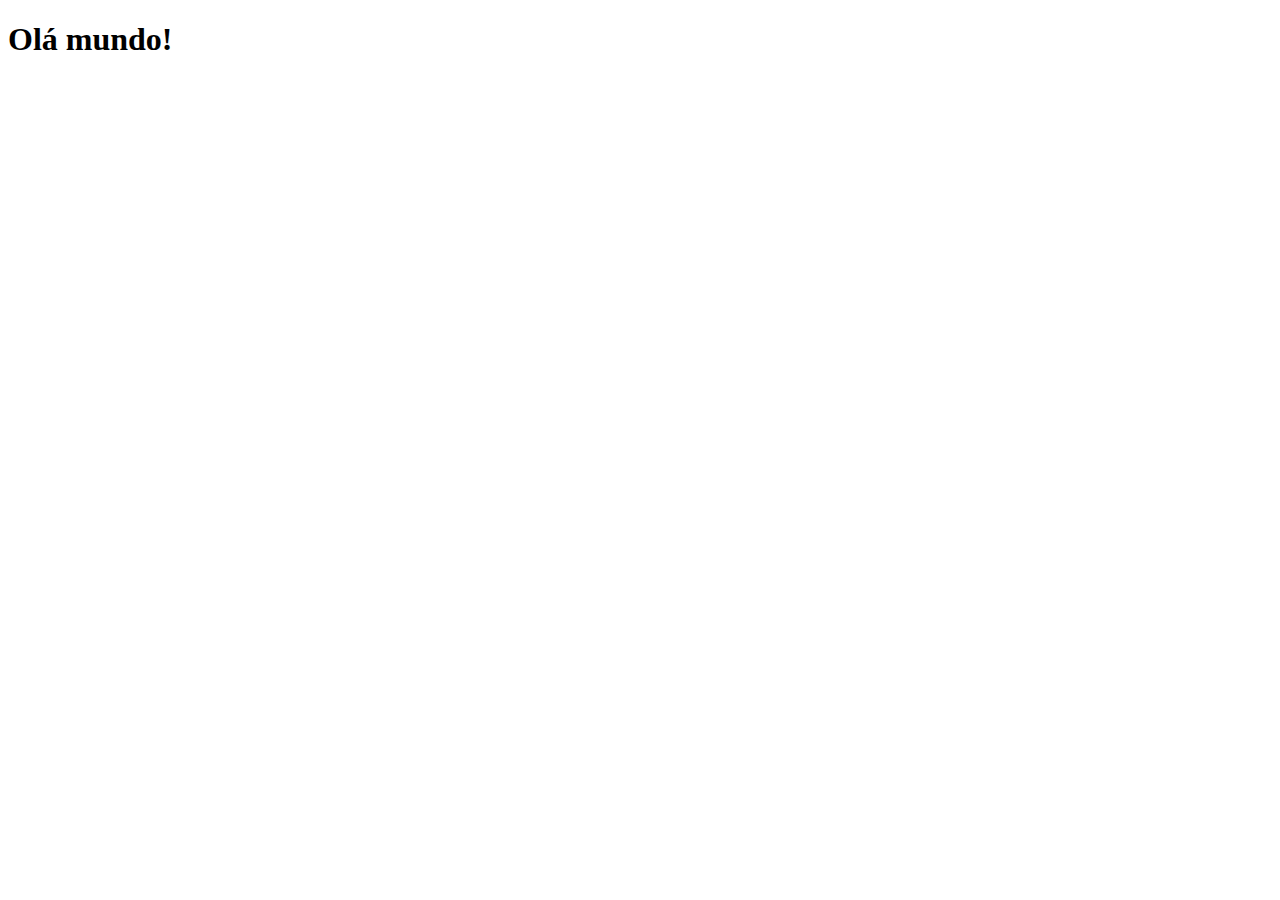
==== index.html @ 770b2184 "novo projeto" ====
<!DOCTYPE html>
<html lang="pt-br">
<head>
    <meta charset="UTF-8">
    <meta http-equiv="X-UA-Compatible" content="IE=edge">
    <meta name="viewport" content="width=device-width, initial-scale=1.0">
    <link rel="shortcut icon" href="favicon.ico" type="image/x-icon">
    <title>Redes sociais</title>
</head>
<body>
    <h1>Olá mundo!</h1>
    
</body>
</html>
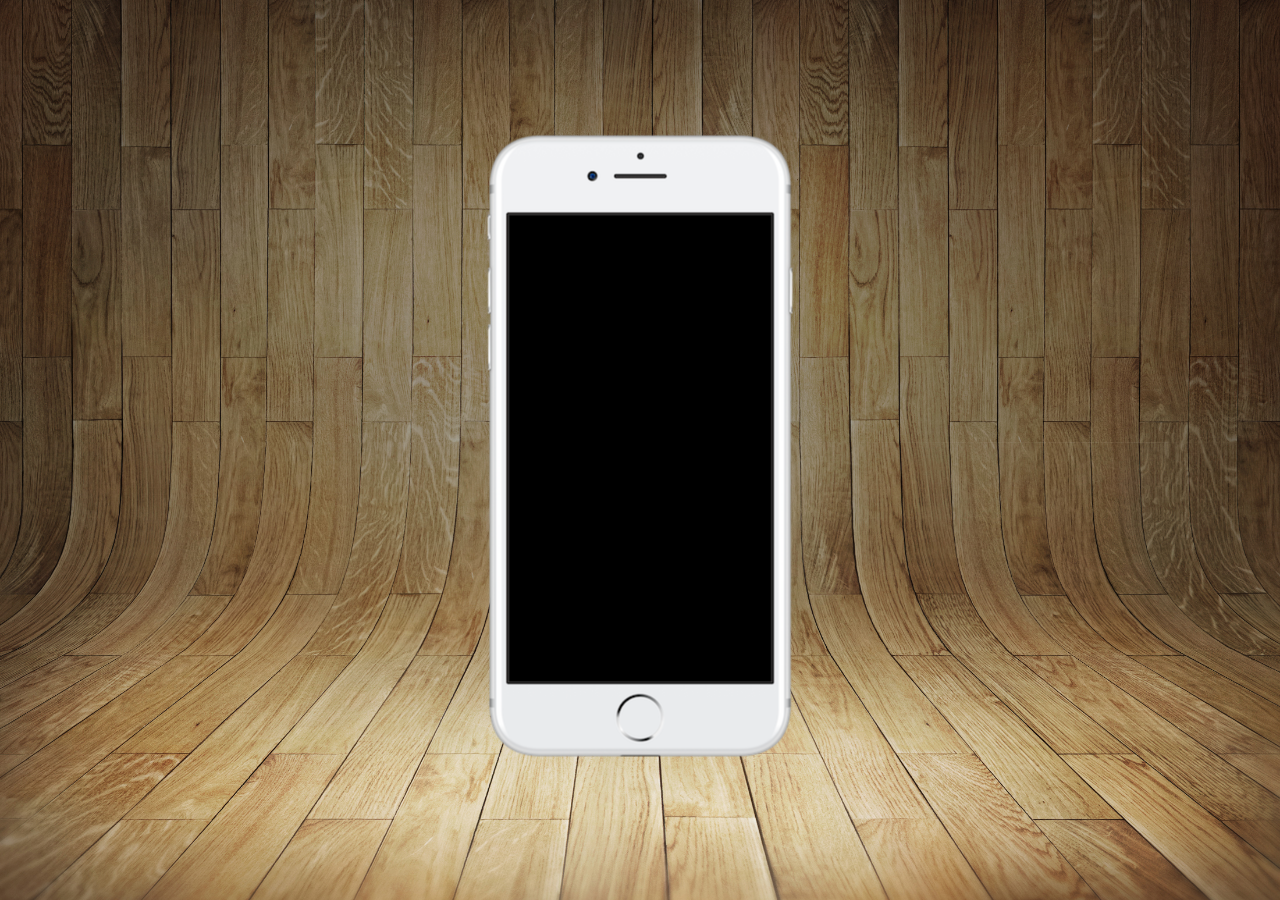
==== commit f255ac5c: "atualizando" ====
--- a/index.html
+++ b/index.html
@@ -5,10 +5,18 @@
     <meta http-equiv="X-UA-Compatible" content="IE=edge">
     <meta name="viewport" content="width=device-width, initial-scale=1.0">
     <link rel="shortcut icon" href="favicon.ico" type="image/x-icon">
+    <link rel="stylesheet" href="estilos/style.css">
     <title>Redes sociais</title>
 </head>
 <body>
-    <h1>Olá mundo!</h1>
-    
+    <main>
+        <section id="telefone">
+           
+        </section>
+        <section id="redes-sociais">
+
+        </section>
+    </main>
+
 </body>
 </html>--- a/estilos/style.css
+++ b/estilos/style.css
@@ -0,0 +1,31 @@
+@charset "UTF-8";
+
+* {
+    margin: 0px;
+    padding: 0px;
+}
+html, body {
+    width: 100vw;
+    height: 100vh;
+    background-color: black;
+}
+body{
+    background:  url(../imagens/fundo-madeira.jpg);
+    background-size: cover;
+    background-position: top center;
+    background-attachment: fixed;
+}
+main {
+    height: 100vh;
+    position: relative;
+}
+section#telefone {
+    position: absolute;
+    top: 50%;
+    left: 50%;
+    transform: translate(-50%, -50%);
+
+    height: 635px;
+    width: 311px;
+    background: url(../imagens/frame-iphone.png) no-repeat;
+}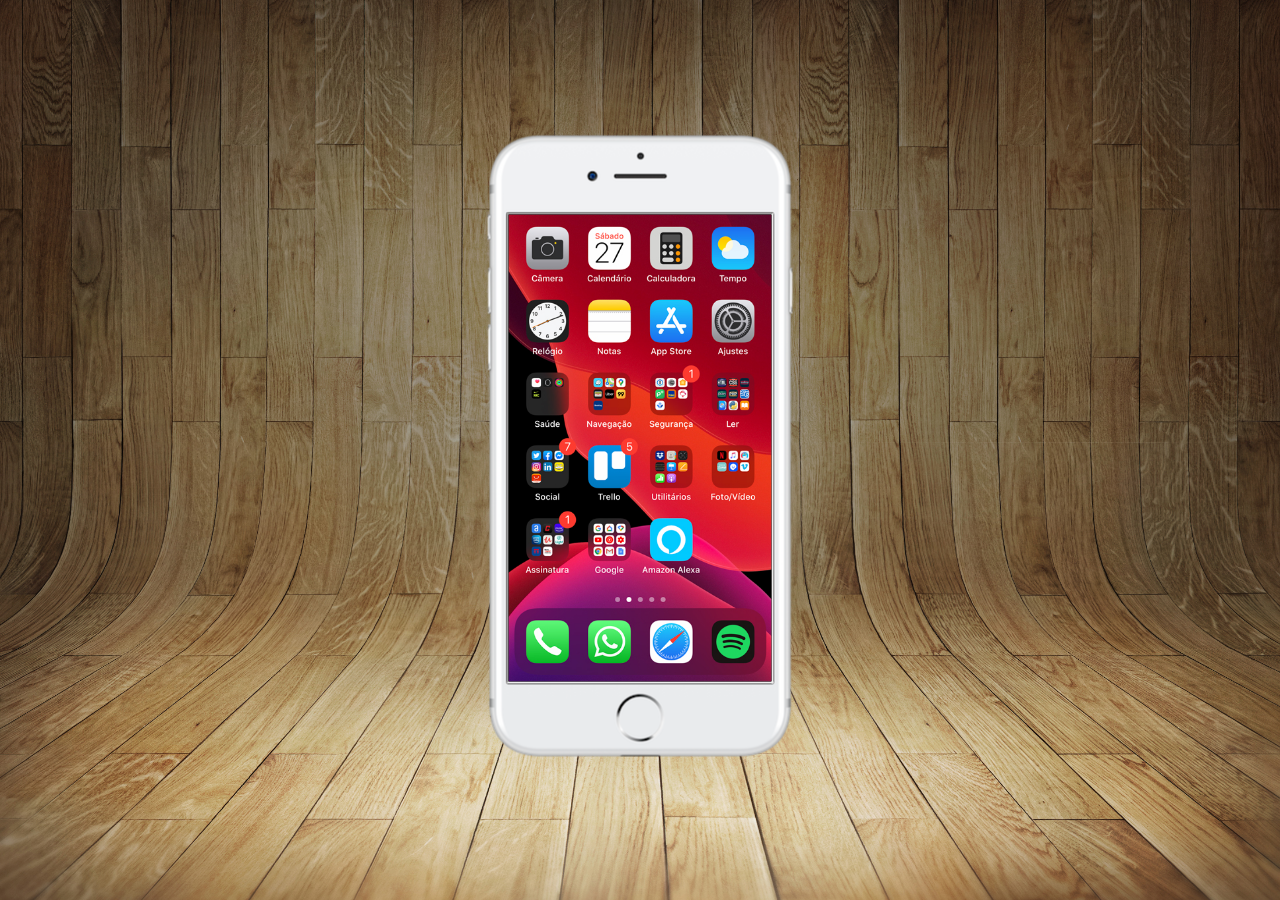
==== commit 90ae500b: "atualizando portfolio" ====
--- a/index.html
+++ b/index.html
@@ -11,7 +11,7 @@
 <body>
     <main>
         <section id="telefone">
-           
+           <iframe src="home.html" name="tela" id="tela"></iframe>
         </section>
         <section id="redes-sociais">
 
--- a/estilos/style.css
+++ b/estilos/style.css
@@ -28,4 +28,13 @@
     height: 635px;
     width: 311px;
     background: url(../imagens/frame-iphone.png) no-repeat;
+}
+iframe#tela {
+    position: absolute;
+    top: 80px;
+    left: 22px;
+
+    width: 263px;
+    height: 467px;
+
 }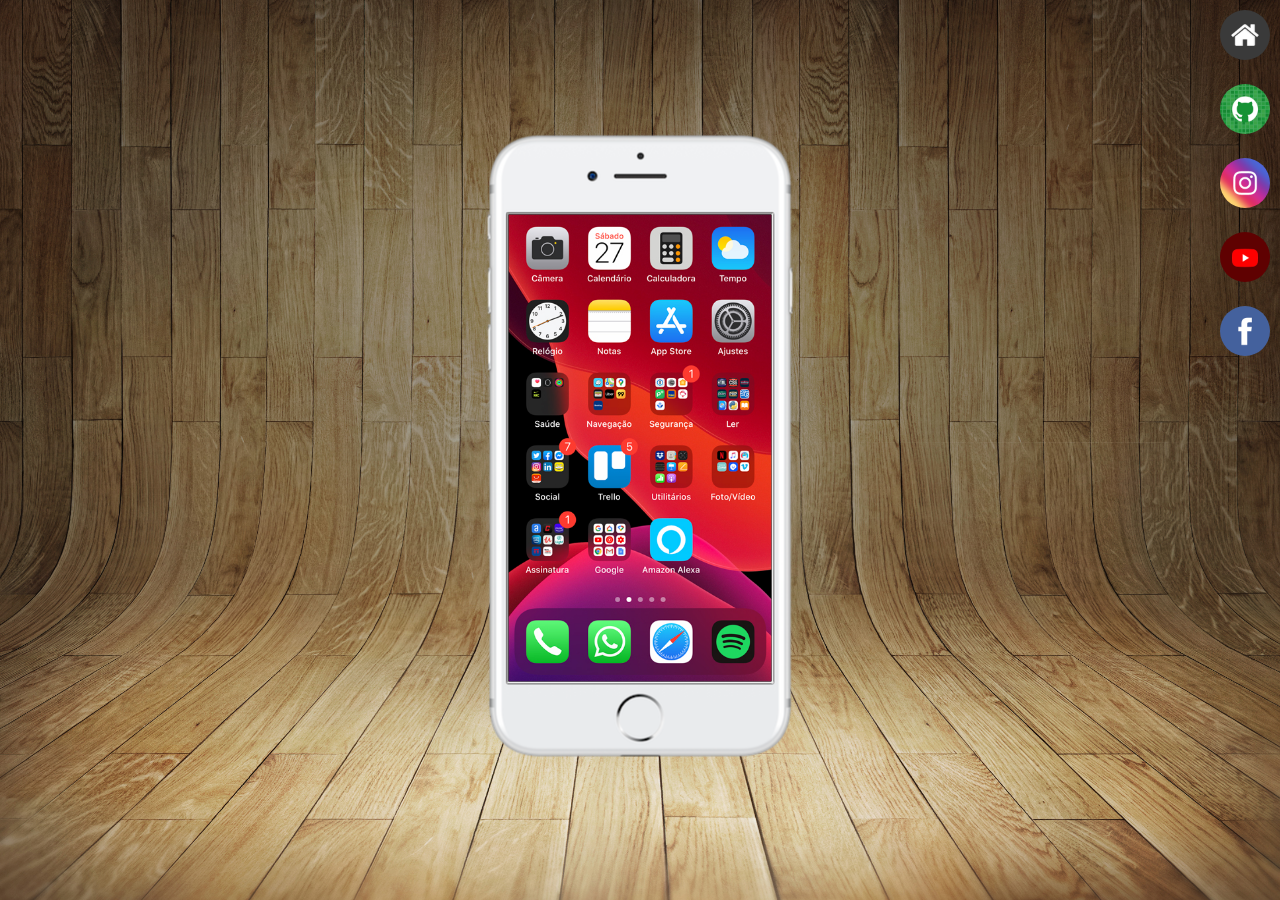
==== commit a238c0a0: "social finalizado" ====
--- a/index.html
+++ b/index.html
@@ -14,7 +14,11 @@
            <iframe src="home.html" name="tela" id="tela"></iframe>
         </section>
         <section id="redes-sociais">
-
+            <a href="home.html" target="tela"><img src="imagens/logo-home.jpg" alt="Home"></a> <br>
+            <a href="github.html" target="tela"><img src="imagens/logo-github.jpg" alt="GitHub"></a> <br>
+            <a href="instagram.html" target="tela"><img src="imagens/logo-instagram.jpg" alt="Instagram"></a> <br>
+            <a href="youtube.html" target="tela"><img src="imagens/logo-youtube.jpg" alt="youtube"></a> <br>
+            <a href="facebook.html" target="tela"><img src="imagens/logo-facebook.jpg" alt=""></a> <br>
         </section>
     </main>
 
--- a/estilos/style.css
+++ b/estilos/style.css
@@ -36,5 +36,19 @@
 
     width: 263px;
     height: 467px;
+}
+section#redes-sociais {
+    text-align: right;
 
+}
+section#redes-sociais > a > img {
+    width: 50px;
+    margin: 10px;
+    border-radius: 50px;
+    box-sizing: border-box;
+}
+section#redes-sociais > a > img:hover {
+    border: 2px solid white;
+    box-shadow: 5px 5px 5px rgba(0, 0, 0, 0.575);
+    transition: transform 1s, border .5s;
 }